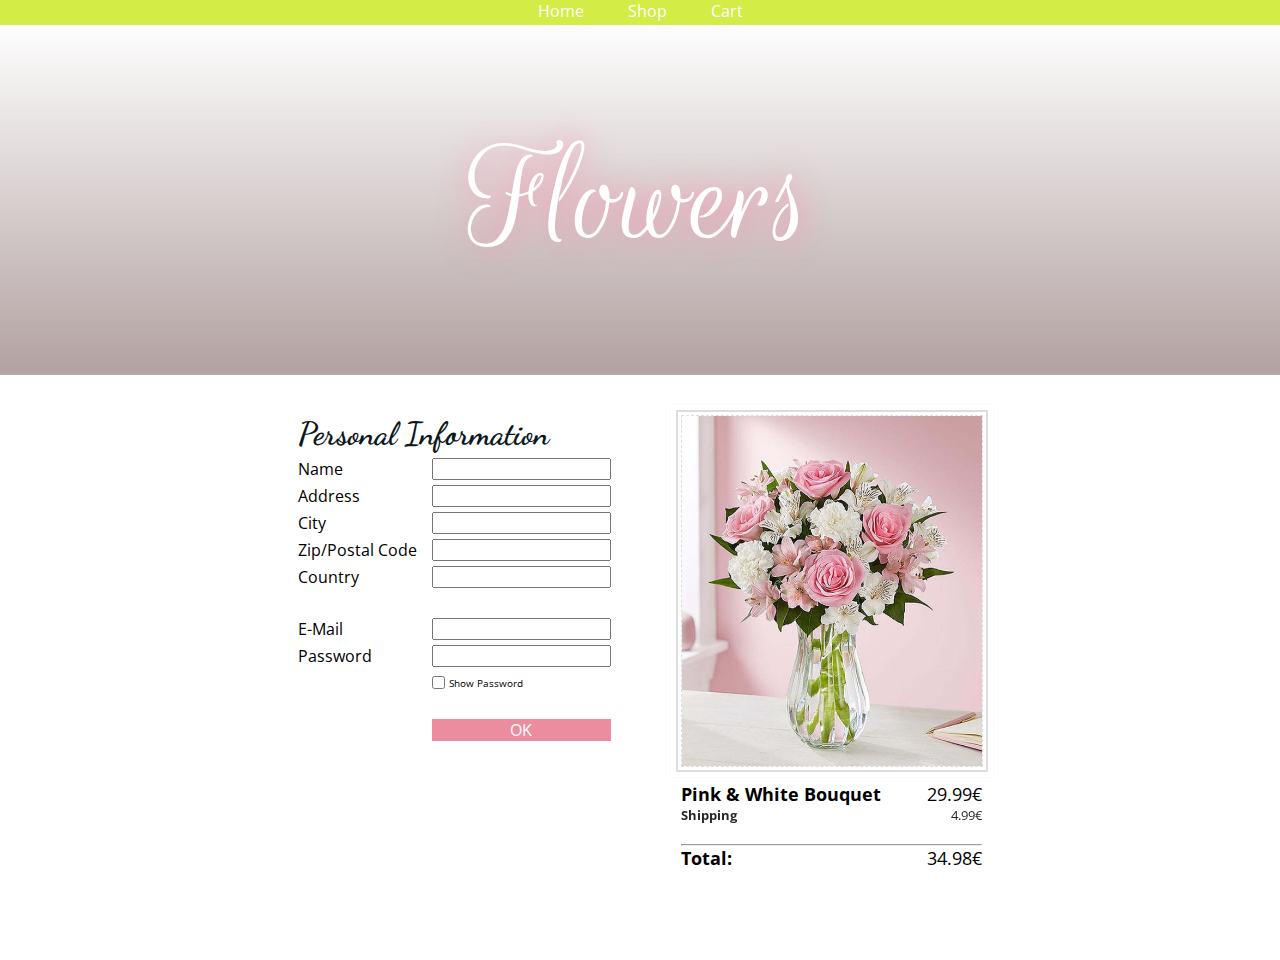
==== checkout.html @ ed7c6612 "Current State of Website" ====
<!DOCTYPE html> 
<html> 
    <head>
        <meta charset="utf-8">
        <link href="https://fonts.googleapis.com/css2?family=Rouge+Script&display=swap" rel="stylesheet">
        <link href="https://fonts.googleapis.com/css2?family=Dancing+Script&display=swap" rel="stylesheet">
        <link href="https://fonts.googleapis.com/css2?family=Open+Sans:wght@600&display=swap" rel="stylesheet">
        <link rel="stylesheet" href="style.css">
        <script src="js\script.js"></script>
        <title>Flower Shop</title> 
    </head>
    <body>
        <nav class="top-menu">
            <a href="index.html" class="button">Home</a>
            <a href="shop.html" class="button">Shop</a>
            <a href="checkout.html" class="button">Cart</a>
        </nav>
        <header>
            <div class="header-image"></div>   
            <div class="header-title">Flowers</div>
        </header>
        <main>
            <section class="checkout-container">
                <div class="buyer-information">
                    <h1 class="title">Personal Information</h1>
                    <label>Name</label>
                    <input type="text">
                    <label>Address</label>
                    <input type="text">
                    <label>City</label>
                    <input type="text">
                    <label>Zip/Postal Code</label>
                    <input type="number">
                    <label>Country</label>
                    <input type="text" id="country">

                    <div class="filler"></div>
                    <div class="filler"></div>

                    <label>E-Mail</label>
                    <input type="text">
                    <label>Password</label>
                    <input type="password" id="password">
                    <div></div>
                    <div id="password-container">
                        <input type="checkbox" id="pw-checkbox" onclick="showPassword()">
                        <label for="pw-checkbox" class="password-text">Show Password</label>
                    </div>
                    <div></div>
                    <div id="validate-information" onclick="validateForm()">OK</div>
                </div>
                <div class="cart-information">
                    <div class="img-container">
                        <img src="img/flowers2.jpg" class="img">
                        <p class="info">
                            Elit sed vulputate mi sit amet mauris commodo. Consectetur adipiscing elit ut aliquam purus sit amet.
                            A pellentesque sit amet porttitor eget dolor morbi non arcu. Ultrices neque ornare aenean euismod elementum nisi quis eleifend.
                        </p>
                        <div href="#" class="img-overlay"></div>
                    </div>
                    <h2 class="title">Pink & White Bouquet</h2>
                    <p class="price" id="price">29.99</p>
                    <h3 class="shipping-title">Shipping</h3>
                    <p id="shipping-price">4.99</p>
                    <hr class="line">
                    <h2 class="total">Total:</h2>
                    <p class="price" id="total">34.98</p>
                    <div class="button" id="buy-button", onClick="buy()">Buy Now</div>
                </div>
            </section>
        </main>
    </body>
</html>
---- style.css ----
* {
	padding:0;
    margin:0;
    font-family: 'Open Sans', sans-serif;
}

header {
    position: relative;
    text-align: center;
    overflow: hidden;
}

main {
    align-content: center;
}

h1 {
    font-family: 'Dancing Script', cursive;
    color: #0C191C;
}

.top-menu {
    position: sticky;
    overflow: hidden;
    background-color:#D3EC46;
    top: 0;
    left: 0;
    height: 25px;
    width: 100%;

    text-align: center;
    z-index: 500
}


a.button{
    color:white;
    padding: 20px;
    text-decoration: none;
    font-family: 'Open Sans', sans-serif;
    transition: background-color 0.3s ease-out;
}

a.button:hover {
    background-color: #B7CF35;
}

a.button:active {
    background-color: #A8BC38;
}

div.button {
    color: white;
    background-color: rgba(26, 47, 48, 1);
    transform: translateY(100%);
    max-height: 20px;
    padding: 10px;
    cursor: pointer;
    grid-column: 1 / 3;
    text-align: center;

    transition: background-color 0.3s ease-out;
}

div.button:hover {
    background-color: #456363;
}

div.button:active {
    background-color: #A8BC38;
}

.header-image {
    background: 
    linear-gradient(
      to bottom,
      rgba(0, 0, 0, 0),
      rgba(126, 96, 96, 0.6)
    ),
    url("img/header3.jpg");
    background-repeat: no-repeat;
    background-size: cover;
    background-position: center;
    filter: blur(4px);

    top: 0;
    left: 0;
    width: 100%;
    height: 350px;   
    transform: scale(1.03);
}

.header-title {
    position: absolute;
    top: 50%;
    left: 50%;
    transform: translate(-50%, -50%);
    color: white;
    font-family: 'Rouge Script', cursive;
    font-size: 150px;
    text-shadow: 0px 0px 30px rgba(255, 130, 166,0.92);
}

.main-container {
    display: flex;
    flex-direction: column;
    align-items: center;
    justify-content: center;
}

.info-box {
    width: 40%;
    margin: 2%;
    background: radial-gradient(ellipse, rgba(255,255,255,1) 0%, rgba(251,251,251,1) 58%, rgba(246,246,246,1) 100%);
    padding: 15px;
}

.info-text{
    color: #4B4B4B;
}

.title {
    align-self: stretch;
}

.section-title {
    margin: 40px;
    color: #EC8C9F;
}

.align-left {
    float: left;
}

.section {
    width: 41%;
    display: flex;
    justify-content: space-between;
    margin-bottom: 50px;
}

.section .text {
    color: #4B4B4B;
    width: 60%;
    min-width: 60%;
    margin: 30px;
}

.section .info-text {
    text-align: center;
}

.bouquet-img {
    position: absolute;
    object-fit: cover;
    width: 230px;
    height: 280px;
    border: 1px dashed #ddd;
    box-shadow: 0 0 0 3px #fff, 0 0 0 5px #ddd, 0 0 0 10px #fff, 0 0 2px 10px #eee;
    margin-right: 10px;
    animation-name: fade;
    animation-duration: 1s;
}

#right-bouquet {
    position: relative;
}

@keyframes fade {
    from { opacity: 0.4; }
    to   { opacity: 1; }
}

.img {
    object-fit: cover;
    width:300px;
    height:350px;
    border: 1px dashed #ddd;
    box-shadow: 0 0 0 3px #fff, 0 0 0 5px #ddd, 0 0 0 10px #fff, 0 0 2px 10px #eee;
}

.shop-container {
    display: flex;

    gap: 600px;
    margin: 10px;
}

.shop-cell {
    position: relative;
    overflow: hidden;
    color: white;
    text-align: center;
}

.shop-cell *:not(img){
    position: absolute;
    visibility: hidden;
    opacity: 0;
    transition: visibility 0s, opacity 0.5s;
}

.shop-cell:hover *:not(img) {
    visibility: visible;
    opacity: 1;
}

.shop-cell:hover .img-overlay {
    visibility: visible;
    opacity: 0.4;
}

.shop-cell h2 {
    top: 45%;
    width: 80%;
    transform:translateY(-50%);
    line-height: 95%;
}

.shop-cell p {
    top: 55%;
    width: 80%;
    transform:translateY(-50%);
}

.img-overlay {
    display: block;
    position: relative;
    top: 4%;
    width:300px;
    height:350px;
    background-color: rgba(26, 45, 47, 55);
}

.img-container {
    position: relative;
    grid-column: 1 / 3;
    margin-bottom: 10px;
}

.img-container *:not(img){
    position: absolute;
    visibility: hidden;
    opacity: 0;
    transition: visibility 0s, opacity 0.5s;
}

.img-container .info {
    color: white;
    top: 50%;
    margin: 0px 40px 0px 40px;
    transform:translateY(-50%);
    z-index: 100;
    text-align: justify;
}

.img-container:hover *:not(img) {
    visibility: visible;
    opacity: 1;
}

.img-container:hover .img-overlay {
    opacity: 0.6;
}

.img-container .img-overlay {
    position: absolute;
    margin-top: -13px;
    width:300px;
    height:350px;
    background-color: rgba(26, 45, 47, 55);
}

section a.button {
    background-color: #1A2F30;
    transform: translateY(100%);
    max-height: 20px;
    padding: 10px;
}

section a.button:hover {
    background-color: #456363;
}

section a.button:active {
    background-color: #A8BC38;
}

section .section-title {
    font-size: 40px;
}

td {
    padding: 15px 40px 15px 40px;
}

section.checkout-container {
    margin: 40px;
    display: flex;
    justify-content: center;
}

.buyer-information {
    align-self: flex-start;  
    display:grid;
    grid-template-columns: max-content max-content;
    grid-gap:5px;
    margin-right: 70px;
}

.buyer-information label {
    margin-right: 10px;
}

.buyer-information .title {
    grid-column: 1 / 3;
}

.cart-information {
    display: grid;
    grid-template-columns: 70% 30%;
    margin-bottom: 50px;
}

.cart-information .title {
    font-size: 18px;
}

.cart-information .shipping-title {
    font-size: 13px;
    opacity: 0.85;
}

.cart-information .price {
    font-size: 18px;
    text-align: right;
}

.cart-information .price::after {
    content: "€";
}

.cart-information #shipping-price {
    font-size: 13px;
    text-align: right;
    opacity: 0.85;
}

.cart-information #shipping-price::after {
    content: "€";
}

.cart-information h2 {
    font-size: 18px;
}

.cart-information .line {
    grid-column: 1 / 3;
    margin: 20px 0px 0px 0px;
}

.filler {
    height: 20px;
}

.password-text {
    position: relative;
    top: -10%;
    font-size: 10px;
}

.detailed-view {
    display: flex;
    flex-direction: column;
    align-items: center;
    margin: 10px;
}

.detailed-view  .flower-info {
    margin-bottom: 40px;
  }

.flower-info {
    display: grid;
    width: 57%;
    grid-template-columns: auto auto auto;
    grid-template-rows: 1fr 3fr 1fr;
}

.flower-info .img {
    grid-area: 1 / 1 / 4 / 2;
}

.flower-info .button {
    grid-area: 2 / 3 / 3 / 4;
    align-self: end;
    background-color: transparent;
    color: rgba(255, 130, 166,1);
    border: 1px dashed #ddd;
    box-shadow: 0 0 0 3px #fff, 0 0 0 5px #ddd, 0 0 0 10px #fff, 0 0 2px 10px #eee;
    transition: background-color 0.5s ;
}

.flower-info .button:hover {
    background-color: rgba(255, 130, 166,0.2);
}

.flower-info .button:active {
    background-color: rgba(255, 130, 166,0.5);
    color: rgb(241, 104, 143);;
}

.flower-name {
    grid-area: 1 / 2 / 2 / 3;
    margin: 0px 10px 0px 50px;
}

.flower-info .price {
    grid-area: 1 / 3 / 2 / 4;
    text-align: center;
}

.flower-description {
    grid-area: 2 / 2 / 3 / 3;
    width: 80%;
    text-align: justify;
    margin: 0px 10px 0px 50px;
}

#validate-information {
    margin-top: 20px;
    color: white;
    background-color: #EC8C9F;
    text-align: center;
    cursor: pointer;
    transition: background-color 0.3s ease-out;
}

#validate-information:hover {
    background-color: #ffadbd;
}

#validate-information:active {
    background-color: #ee718a;
}

#buy-button {
    display: none;
}
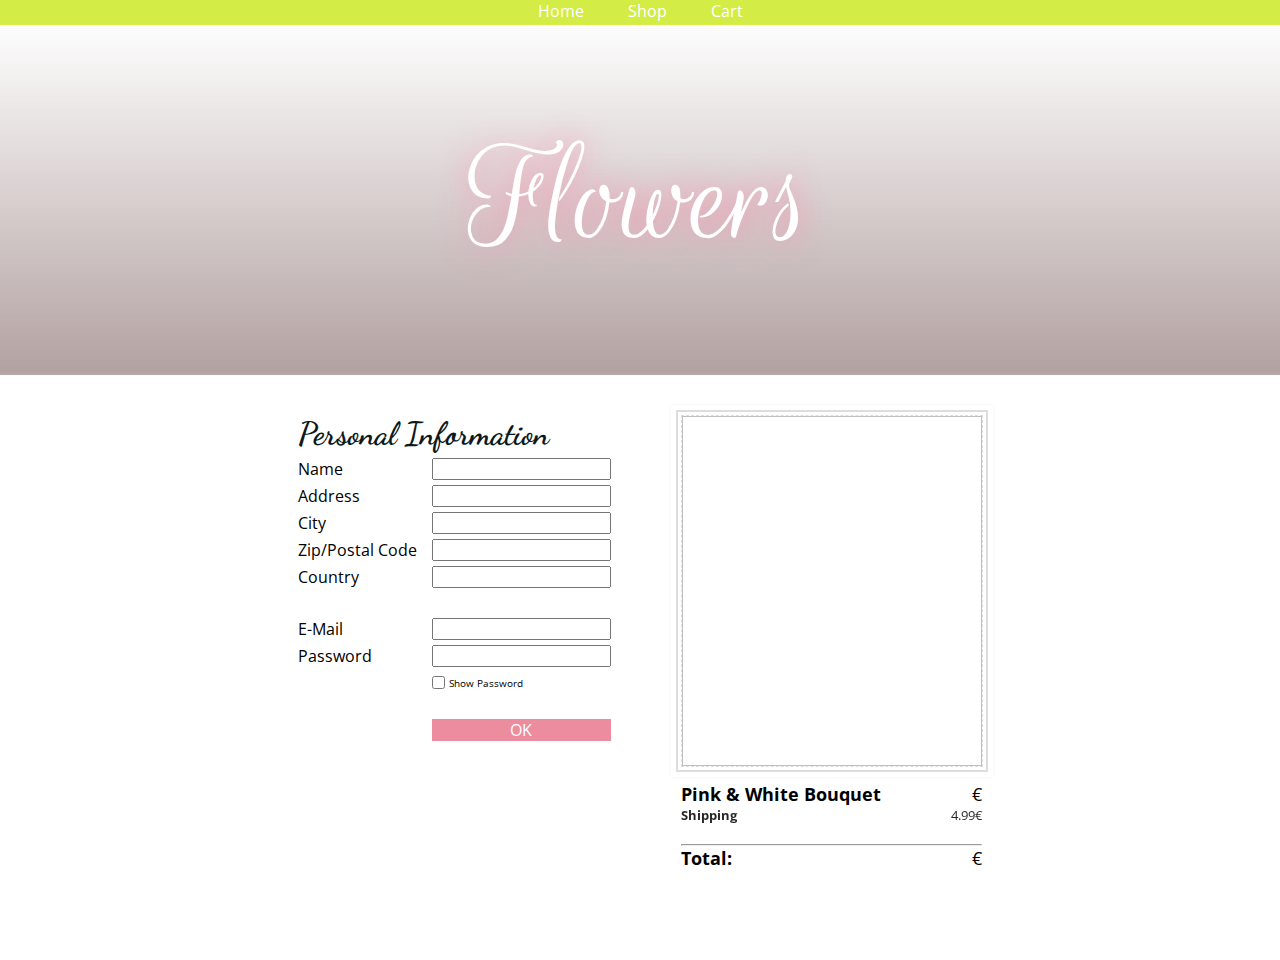
==== commit 8a0fe381: "saves which item has been clicked on" ====
--- a/checkout.html
+++ b/checkout.html
@@ -51,20 +51,20 @@
                 </div>
                 <div class="cart-information">
                     <div class="img-container">
-                        <img src="img/flowers2.jpg" class="img">
+                        <img class="img" id="bouquet-img">
                         <p class="info">
                             Elit sed vulputate mi sit amet mauris commodo. Consectetur adipiscing elit ut aliquam purus sit amet.
                             A pellentesque sit amet porttitor eget dolor morbi non arcu. Ultrices neque ornare aenean euismod elementum nisi quis eleifend.
                         </p>
                         <div href="#" class="img-overlay"></div>
                     </div>
-                    <h2 class="title">Pink & White Bouquet</h2>
-                    <p class="price" id="price">29.99</p>
+                    <h2 class="title" id="bouquet-title">Pink & White Bouquet</h2>
+                    <p class="price" id="price"></p>
                     <h3 class="shipping-title">Shipping</h3>
                     <p id="shipping-price">4.99</p>
                     <hr class="line">
                     <h2 class="total">Total:</h2>
-                    <p class="price" id="total">34.98</p>
+                    <p class="price" id="total"></p>
                     <div class="button" id="buy-button", onClick="buy()">Buy Now</div>
                 </div>
             </section>
